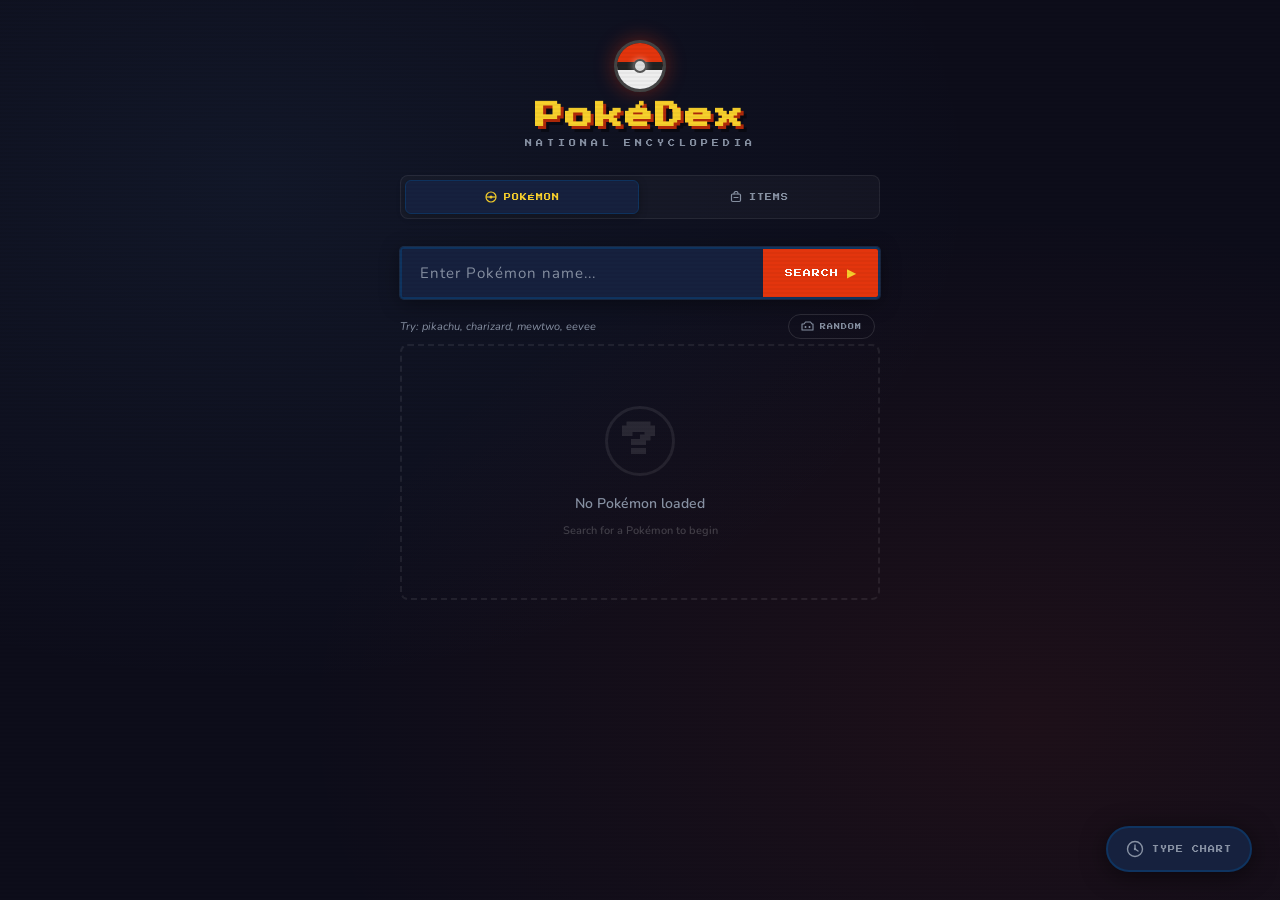
==== index.html @ 8769341f "Move files to root for GitHub Pages" ====
<!DOCTYPE html>
<html lang="en">
<head>
  <meta charset="UTF-8">
  <meta name="viewport" content="width=device-width, initial-scale=1.0">
  <title>PokéDex</title>
  <link rel="stylesheet" href="style.css">
  <link href="https://fonts.googleapis.com/css2?family=Press+Start+2P&family=Nunito:wght@400;600;700;800&display=swap" rel="stylesheet">
</head>
<body>

  <div class="scanlines"></div>

  <div class="container">

    <header class="header">
      <div class="pokeball-icon">
        <div class="pb-top"></div>
        <div class="pb-middle"><div class="pb-button"></div></div>
        <div class="pb-bottom"></div>
      </div>
      <h1 class="title">PokéDex</h1>
      <p class="subtitle">NATIONAL ENCYCLOPEDIA</p>
    </header>

    <!-- ===== MODE TAB BAR ===== -->
    <div class="mode-tabs">
      <button class="mode-tab active" id="tabPokemon" onclick="switchMode('pokemon')">
        <svg width="12" height="12" viewBox="0 0 12 12" fill="none">
          <circle cx="6" cy="6" r="5" stroke="currentColor" stroke-width="1.2"/>
          <line x1="1" y1="6" x2="11" y2="6" stroke="currentColor" stroke-width="1.2"/>
          <circle cx="6" cy="6" r="1.5" fill="currentColor"/>
        </svg>
        POKÉMON
      </button>
      <button class="mode-tab" id="tabItem" onclick="switchMode('item')">
        <svg width="12" height="12" viewBox="0 0 12 12" fill="none">
          <rect x="1.5" y="3" width="9" height="7.5" rx="1.2" stroke="currentColor" stroke-width="1.2"/>
          <path d="M4 3V2.5a2 2 0 0 1 4 0V3" stroke="currentColor" stroke-width="1.2" stroke-linecap="round"/>
          <line x1="4" y1="6.5" x2="8" y2="6.5" stroke="currentColor" stroke-width="1.2" stroke-linecap="round"/>
        </svg>
        ITEMS
      </button>
    </div>

    <!-- ===== POKÉMON MODE ===== -->
    <div id="modePokemon">
      <div class="search-section">
        <div class="search-box-wrap">
          <div class="search-box">
            <input
              type="text"
              id="pokemonName"
              class="search-input"
              placeholder="Enter Pokémon name..."
              autocomplete="off"
              spellcheck="false"
            />
            <button class="search-btn" onclick="fetchData()">
              <span class="btn-text">SEARCH</span>
              <span class="btn-icon">▶</span>
            </button>
          </div>
          <ul class="autocomplete-list" id="autocompleteList"></ul>
        </div>
        <div class="search-hint-row">
          <p class="hint">Try: pikachu, charizard, mewtwo, eevee</p>
          <button class="random-btn" id="randomBtn" title="Random Pokémon">
            <svg width="13" height="13" viewBox="0 0 13 13" fill="none">
              <path d="M1 4h2l1.5-2h5L11 4h1v6H1V4z" stroke="currentColor" stroke-width="1.1" stroke-linejoin="round" fill="none"/>
              <circle cx="4.5" cy="7" r="1" fill="currentColor"/>
              <circle cx="8.5" cy="7" r="1" fill="currentColor"/>
            </svg>
            RANDOM
          </button>
        </div>
      </div>

      <div class="card-wrapper">
        <!-- Empty state -->
        <div class="empty-state" id="emptyState">
          <div class="empty-pokeball">?</div>
          <p>No Pokémon loaded</p>
          <p class="empty-sub">Search for a Pokémon to begin</p>
        </div>

        <!-- Skeleton loading card -->
        <div class="skeleton-card" id="skeletonCard">
          <div class="card-header">
            <div class="skel skel-id"></div>
            <div style="display:flex;gap:6px">
              <div class="skel skel-badge"></div>
              <div class="skel skel-badge"></div>
            </div>
          </div>
          <div class="sprite-container">
            <div class="skel skel-sprite"></div>
          </div>
          <div class="pokemon-info">
            <div class="skel skel-name"></div>
            <div class="stats-grid">
              <div class="stat-row" style="gap:10px">
                <div class="skel skel-stat-label"></div>
                <div class="skel skel-stat-bar"></div>
                <div class="skel skel-stat-val"></div>
              </div>
              <div class="stat-row" style="gap:10px">
                <div class="skel skel-stat-label"></div>
                <div class="skel skel-stat-bar" style="width:55%"></div>
                <div class="skel skel-stat-val"></div>
              </div>
              <div class="stat-row" style="gap:10px">
                <div class="skel skel-stat-label"></div>
                <div class="skel skel-stat-bar" style="width:70%"></div>
                <div class="skel skel-stat-val"></div>
              </div>
              <div class="stat-row" style="gap:10px">
                <div class="skel skel-stat-label"></div>
                <div class="skel skel-stat-bar" style="width:40%"></div>
                <div class="skel skel-stat-val"></div>
              </div>
            </div>
            <div class="meta-row" style="padding-top:12px;border-top:1px solid rgba(255,255,255,0.06)">
              <div style="display:flex;flex-direction:column;align-items:center;gap:6px">
                <div class="skel skel-meta-label"></div>
                <div class="skel skel-meta-val"></div>
              </div>
              <div style="display:flex;flex-direction:column;align-items:center;gap:6px">
                <div class="skel skel-meta-label"></div>
                <div class="skel skel-meta-val"></div>
              </div>
              <div style="display:flex;flex-direction:column;align-items:center;gap:6px">
                <div class="skel skel-meta-label"></div>
                <div class="skel skel-meta-val"></div>
              </div>
            </div>
          </div>
        </div>

        <!-- Pokemon Card -->
        <div class="pokemon-card" id="pokemonCard">
          <div class="card-header">
            <span class="pokemon-id" id="pokemonId">#001</span>
            <div style="display:flex;align-items:center;gap:8px">
              <span class="variant-badge" id="variantBadge" style="display:none"></span>
              <div class="type-badges" id="typeBadges"></div>
            </div>
          </div>

          <div class="sprite-container">
            <div class="sprite-bg"></div>
            <img id="pokemonSprite" src="" alt="Pokemon sprite" />
            <button class="shiny-toggle" id="shinyToggle" title="Toggle shiny sprite">
              <svg width="14" height="14" viewBox="0 0 14 14" fill="none" xmlns="http://www.w3.org/2000/svg">
                <line x1="7" y1="1"  x2="7"  y2="4"  stroke="currentColor" stroke-width="1.4" stroke-linecap="round"/>
                <line x1="7" y1="10" x2="7"  y2="13" stroke="currentColor" stroke-width="1.4" stroke-linecap="round"/>
                <line x1="1" y1="7"  x2="4"  y2="7"  stroke="currentColor" stroke-width="1.4" stroke-linecap="round"/>
                <line x1="10" y1="7" x2="13" y2="7"  stroke="currentColor" stroke-width="1.4" stroke-linecap="round"/>
                <line x1="2.8" y1="2.8" x2="4.9" y2="4.9" stroke="currentColor" stroke-width="1.2" stroke-linecap="round"/>
                <line x1="9.1" y1="9.1" x2="11.2" y2="11.2" stroke="currentColor" stroke-width="1.2" stroke-linecap="round"/>
                <line x1="11.2" y1="2.8" x2="9.1" y2="4.9" stroke="currentColor" stroke-width="1.2" stroke-linecap="round"/>
                <line x1="4.9" y1="9.1" x2="2.8" y2="11.2" stroke="currentColor" stroke-width="1.2" stroke-linecap="round"/>
                <circle cx="7" cy="7" r="2" fill="currentColor"/>
              </svg>
              <span class="shiny-label">SHINY</span>
            </button>
          </div>

          <div class="pokemon-info">
            <h2 class="pokemon-name" id="pokemonNameDisplay">BULBASAUR</h2>
            <div class="abilities-row" id="abilitiesRow"></div>
            <div class="stats-grid">
              <div class="stat-row" id="statHP">
                <span class="stat-label">HP</span>
                <div class="stat-bar-wrap"><div class="stat-bar" style="width:0%"></div></div>
                <span class="stat-val">0</span>
              </div>
              <div class="stat-row" id="statATK">
                <span class="stat-label">ATK</span>
                <div class="stat-bar-wrap"><div class="stat-bar" style="width:0%"></div></div>
                <span class="stat-val">0</span>
              </div>
              <div class="stat-row" id="statDEF">
                <span class="stat-label">DEF</span>
                <div class="stat-bar-wrap"><div class="stat-bar" style="width:0%"></div></div>
                <span class="stat-val">0</span>
              </div>
              <div class="stat-row" id="statSPD">
                <span class="stat-label">SPD</span>
                <div class="stat-bar-wrap"><div class="stat-bar" style="width:0%"></div></div>
                <span class="stat-val">0</span>
              </div>
            </div>
            <div class="meta-row">
              <div class="meta-item">
                <span class="meta-label">HEIGHT</span>
                <span class="meta-value" id="pokemonHeight">-</span>
              </div>
              <div class="meta-item">
                <span class="meta-label">WEIGHT</span>
                <span class="meta-value" id="pokemonWeight">-</span>
              </div>
              <div class="meta-item">
                <span class="meta-label">BASE EXP</span>
                <span class="meta-value" id="pokemonExp">-</span>
              </div>
            </div>

            <!-- Weaknesses -->
            <div class="weakness-section" id="weaknessSection">
              <div class="weakness-header">
                <span class="weakness-title">WEAK TO</span>
              </div>
              <div class="weakness-badges" id="weaknessBadges"></div>
            </div>
          </div>
        </div>

        <!-- Evolution Chain -->
        <div class="evo-panel" id="evoPanel">
          <div class="evo-header">
            <h3 class="evo-title">EVOLUTION CHAIN</h3>
          </div>
          <div class="evo-body" id="evoBody"></div>
        </div>

        <!-- Moves Panel -->
        <div class="moves-panel" id="movesPanel">
          <div class="moves-header">
            <h3 class="moves-title">MOVE LEARNSET</h3>
            <div class="moves-filter-tabs" id="movesFilterTabs"></div>
          </div>
          <div class="moves-body" id="movesBody"></div>
        </div>

        <!-- Locations Panel -->
        <div class="locations-panel" id="locationsPanel">
          <div class="locations-header">
            <h3 class="locations-title">ENCOUNTER LOCATIONS</h3>
            <div class="locations-game-tabs" id="locationsGameTabs"></div>
          </div>
          <div class="locations-body" id="locationsBody"></div>
        </div>

        <!-- Error state -->
        <div class="error-state" id="errorState">
          <div class="error-icon">✕</div>
          <p>Pokémon not found!</p>
          <p class="error-sub">Check the name and try again</p>
        </div>
      </div>
    </div>

    <!-- ===== ITEM MODE ===== -->
    <div id="modeItem" style="display:none">
      <div class="search-section">
        <div class="search-box-wrap">
          <div class="search-box">
            <input
              type="text"
              id="itemName"
              class="search-input"
              placeholder="Enter item name..."
              autocomplete="off"
              spellcheck="false"
            />
            <button class="search-btn" onclick="fetchItem()">
              <span class="btn-text">SEARCH</span>
              <span class="btn-icon">▶</span>
            </button>
          </div>
          <ul class="autocomplete-list" id="itemAutocompleteList"></ul>
        </div>
        <p class="hint">Try: potion, master-ball, fire-stone, leftovers</p>
      </div>

      <div class="card-wrapper">
        <!-- Item empty state -->
        <div class="empty-state" id="itemEmptyState">
          <div class="empty-pokeball">?</div>
          <p>No item loaded</p>
          <p class="empty-sub">Search for an item to begin</p>
        </div>

        <!-- Item skeleton -->
        <div class="skeleton-card" id="itemSkeletonCard" style="display:none">
          <div class="card-header">
            <div class="skel skel-id"></div>
            <div style="display:flex;gap:6px">
              <div class="skel skel-badge"></div>
              <div class="skel skel-badge"></div>
            </div>
          </div>
          <div class="sprite-container" style="padding:24px 0 8px">
            <div class="skel" style="width:96px;height:96px;border-radius:50%"></div>
          </div>
          <div class="pokemon-info">
            <div class="skel skel-name" style="margin:0 auto"></div>
            <div class="skel" style="width:100%;height:70px;border-radius:8px;margin-top:4px"></div>
            <div class="skel" style="width:85%;height:18px;border-radius:4px;margin:0 auto"></div>
            <div class="skel" style="width:70%;height:18px;border-radius:4px;margin:0 auto"></div>
          </div>
        </div>

        <!-- Item card -->
        <div class="pokemon-card" id="itemCard" style="display:none">
          <div class="card-header">
            <span class="pokemon-id" id="itemCategory">-</span>
            <div class="type-badges" id="itemAttributeBadges"></div>
          </div>
          <div class="sprite-container" style="padding:20px 0 12px">
            <div class="sprite-bg" style="width:96px;height:96px"></div>
            <img id="itemSprite" src="" alt="Item sprite"
                 style="width:96px;height:96px;image-rendering:pixelated;position:relative;z-index:1;
                        filter:drop-shadow(0 4px 12px rgba(0,0,0,0.5))" />
          </div>
          <div class="pokemon-info">
            <h2 class="pokemon-name" id="itemNameDisplay">-</h2>
            <div class="item-fling-row" id="itemFlingRow" style="display:none">
              <span class="meta-label">FLING POWER</span>
              <span class="meta-value" id="itemFlingPower">-</span>
            </div>
            <div class="item-effect-box" id="itemEffectBox"></div>
            <p class="item-flavour" id="itemFlavour"></p>
          </div>
        </div>

        <!-- Item error -->
        <div class="error-state" id="itemErrorState" style="display:none">
          <div class="error-icon">✕</div>
          <p>Item not found!</p>
          <p class="error-sub">Check the name and try again</p>
        </div>
      </div>
    </div>

  </div>

  <!-- Move Tooltip -->
  <div class="move-tooltip" id="moveTooltip">
    <div class="move-tooltip-inner" id="moveTooltipInner"></div>
  </div>

  <!-- Ability Modal -->
  <div class="ability-backdrop" id="abilityBackdrop">
    <div class="ability-modal" id="abilityModal">
      <button class="ability-modal-close" id="abilityModalClose">✕</button>
      <div class="ability-modal-inner" id="abilityModalInner"></div>
    </div>
  </div>

  <!-- Item Modal (opened from links within Pokémon view) -->
  <div class="ability-backdrop" id="itemModalBackdrop">
    <div class="ability-modal" id="itemModal">
      <button class="ability-modal-close" id="itemModalClose">✕</button>
      <div class="ability-modal-inner" id="itemModalInner"></div>
    </div>
  </div>

  <!-- Type Chart FAB -->
  <button class="type-chart-fab" id="typeChartFab" title="Type effectiveness chart">
    <svg width="18" height="18" viewBox="0 0 18 18" fill="none">
      <circle cx="9" cy="9" r="7.5" stroke="currentColor" stroke-width="1.4"/>
      <path d="M9 5v4l3 2" stroke="currentColor" stroke-width="1.4" stroke-linecap="round" stroke-linejoin="round"/>
      <circle cx="9" cy="9" r="1.2" fill="currentColor"/>
    </svg>
    <span>TYPE CHART</span>
  </button>

  <!-- Type Chart Modal -->
  <div class="ability-backdrop" id="typeChartBackdrop">
    <div class="type-chart-modal" id="typeChartModal">
      <div class="type-chart-modal-header">
        <div>
          <h2 class="type-chart-modal-title">TYPE CHART</h2>
          <p class="type-chart-modal-sub">Weaknesses &amp; strengths for each type</p>
        </div>
        <button class="ability-modal-close" id="typeChartClose">✕</button>
      </div>
      <div class="type-chart-body" id="typeChartBody">
        <!-- populated by JS -->
      </div>
    </div>
  </div>

  <script src="script.js"></script>
</body>
</html>
---- style.css ----
/* ============================================
   POKÉDEX - Retro Game Aesthetic
   ============================================ */

:root {
  --red: #e3350d;
  --red-dark: #b02a0a;
  --yellow: #f7d02c;
  --blue: #4a90d9;
  --screen-bg: #1a1a2e;
  --screen-green: #9bbc0f;
  --card-bg: #16213e;
  --card-border: #0f3460;
  --text-main: #e0e0e0;
  --text-dim: #8892a4;
  --pixel-font: 'Press Start 2P', monospace;
  --body-font: 'Nunito', sans-serif;
}

* {
  margin: 0;
  padding: 0;
  box-sizing: border-box;
}

body {
  background-color: #0d0d1a;
  background-image:
    radial-gradient(ellipse at 20% 20%, rgba(74, 144, 217, 0.08) 0%, transparent 50%),
    radial-gradient(ellipse at 80% 80%, rgba(227, 53, 13, 0.08) 0%, transparent 50%);
  min-height: 100vh;
  font-family: var(--body-font);
  color: var(--text-main);
  display: flex;
  justify-content: center;
  align-items: flex-start;
  padding: 40px 20px;
  position: relative;
  overflow-x: hidden;
}

/* CRT scanlines overlay */
.scanlines {
  position: fixed;
  top: 0; left: 0;
  width: 100%; height: 100%;
  pointer-events: none;
  z-index: 100;
  background: repeating-linear-gradient(
    0deg,
    transparent,
    transparent 2px,
    rgba(0,0,0,0.03) 2px,
    rgba(0,0,0,0.03) 4px
  );
}

.container {
  width: 100%;
  max-width: 480px;
  display: flex;
  flex-direction: column;
  gap: 28px;
}

/* ============ HEADER ============ */
.header {
  text-align: center;
  display: flex;
  flex-direction: column;
  align-items: center;
  gap: 10px;
}

.title {
  font-family: var(--pixel-font);
  font-size: clamp(20px, 5vw, 28px);
  color: var(--yellow);
  text-shadow:
    3px 3px 0px var(--red-dark),
    6px 6px 0px rgba(0,0,0,0.4);
  letter-spacing: 2px;
}

.subtitle {
  font-family: var(--pixel-font);
  font-size: 7px;
  color: var(--text-dim);
  letter-spacing: 4px;
}

/* ============ MODE TABS ============ */
.mode-tabs {
  display: flex;
  gap: 4px;
  background: rgba(255,255,255,0.03);
  border: 1px solid rgba(255,255,255,0.07);
  border-radius: 8px;
  padding: 4px;
}

.mode-tab {
  flex: 1;
  display: flex;
  align-items: center;
  justify-content: center;
  gap: 7px;
  padding: 10px;
  border-radius: 6px;
  border: none;
  background: transparent;
  color: var(--text-dim);
  font-family: var(--pixel-font);
  font-size: 7px;
  letter-spacing: 1px;
  cursor: pointer;
  transition: all 0.2s;
}

.mode-tab:hover {
  color: var(--text-main);
  background: rgba(255,255,255,0.04);
}

.mode-tab.active {
  background: var(--card-bg);
  color: var(--yellow);
  border: 1px solid var(--card-border);
  box-shadow: 0 2px 8px rgba(0,0,0,0.3);
}

/* ============ ITEM CARD ============ */
.item-fling-row {
  display: flex;
  align-items: center;
  justify-content: center;
  gap: 10px;
  padding: 8px 0;
}

.item-effect-box {
  background: rgba(255,255,255,0.03);
  border-left: 3px solid var(--blue);
  border-radius: 8px;
  padding: 12px 14px;
  font-family: var(--body-font);
  font-size: 13px;
  font-weight: 600;
  color: var(--text-main);
  line-height: 1.6;
}

.item-flavour {
  font-family: var(--body-font);
  font-size: 12px;
  color: var(--text-dim);
  font-style: italic;
  line-height: 1.7;
  text-align: center;
}
.pokeball-icon {
  width: 52px;
  height: 52px;
  border-radius: 50%;
  border: 3px solid #444;
  overflow: hidden;
  position: relative;
  box-shadow: 0 0 20px rgba(227, 53, 13, 0.4);
}
.pb-top { height: 50%; background: var(--red); }
.pb-bottom { height: 50%; background: #eee; }
.pb-middle {
  position: absolute;
  top: 50%; left: 0; right: 0;
  transform: translateY(-50%);
  height: 8px;
  background: #222;
  display: flex;
  align-items: center;
  justify-content: center;
  z-index: 1;
}
.pb-button {
  width: 14px; height: 14px;
  border-radius: 50%;
  background: #ddd;
  border: 2px solid #555;
  box-shadow: 0 0 6px rgba(255,255,255,0.5);
}

/* ============ SEARCH ============ */
.search-section {
  display: flex;
  flex-direction: column;
  gap: 10px;
}

.search-box-wrap {
  position: relative;
}

.search-box {
  display: flex;
  gap: 0;
  border: 2px solid var(--card-border);
  border-radius: 4px;
  overflow: hidden;
  box-shadow: 0 0 0 1px rgba(74, 144, 217, 0.2), 0 4px 20px rgba(0,0,0,0.4);
  transition: box-shadow 0.2s;
}

.search-box:focus-within {
  box-shadow: 0 0 0 2px var(--blue), 0 4px 24px rgba(74, 144, 217, 0.3);
}

/* Autocomplete dropdown */
.autocomplete-list {
  display: none;
  position: absolute;
  top: calc(100% + 4px);
  left: 0; right: 0;
  background: var(--card-bg);
  border: 2px solid var(--card-border);
  border-radius: 6px;
  overflow: hidden;
  list-style: none;
  z-index: 50;
  box-shadow: 0 8px 30px rgba(0,0,0,0.5);
  animation: dropdownIn 0.15s ease;
}

@keyframes dropdownIn {
  from { opacity: 0; transform: translateY(-6px); }
  to   { opacity: 1; transform: translateY(0); }
}

.autocomplete-list.open { display: block; }

.autocomplete-item {
  display: flex;
  align-items: center;
  gap: 10px;
  padding: 9px 14px;
  cursor: pointer;
  border-bottom: 1px solid rgba(255,255,255,0.04);
  transition: background 0.1s;
}

.autocomplete-item:last-child { border-bottom: none; }

.autocomplete-item:hover,
.autocomplete-item.highlighted {
  background: rgba(74, 144, 217, 0.12);
}

.autocomplete-num {
  font-family: var(--pixel-font);
  font-size: 7px;
  color: var(--text-dim);
  width: 32px;
  flex-shrink: 0;
}

.autocomplete-name {
  font-family: var(--body-font);
  font-size: 13px;
  font-weight: 700;
  color: var(--text-main);
  text-transform: capitalize;
  flex: 1;
}

.autocomplete-item-sprite {
  width: 24px;
  height: 24px;
  image-rendering: pixelated;
  flex-shrink: 0;
  object-fit: contain;
}

.autocomplete-name mark {
  background: none;
  color: var(--yellow);
  font-weight: 800;
}

.search-input {
  flex: 1;
  background: var(--card-bg);
  border: none;
  outline: none;
  padding: 14px 18px;
  font-family: var(--body-font);
  font-size: 15px;
  font-weight: 700;
  color: var(--text-main);
  letter-spacing: 1px;
}

.search-input::placeholder {
  color: var(--text-dim);
  font-weight: 400;
}

.search-btn {
  background: var(--red);
  border: none;
  padding: 14px 22px;
  cursor: pointer;
  display: flex;
  align-items: center;
  gap: 8px;
  transition: background 0.15s, transform 0.1s;
}

.search-btn:hover { background: var(--red-dark); }
.search-btn:active { transform: scale(0.97); }

.btn-text {
  font-family: var(--pixel-font);
  font-size: 8px;
  color: white;
  letter-spacing: 1px;
}

.btn-icon {
  color: var(--yellow);
  font-size: 12px;
}

.hint {
  font-size: 11px;
  color: var(--text-dim);
  font-style: italic;
}

.search-hint-row {
  display: flex;
  align-items: center;
  justify-content: space-between;
  gap: 10px;
}

.random-btn {
  display: flex;
  align-items: center;
  gap: 6px;
  padding: 5px 12px;
  border-radius: 20px;
  border: 1px solid rgba(255,255,255,0.12);
  background: transparent;
  color: var(--text-dim);
  font-family: var(--pixel-font);
  font-size: 6px;
  letter-spacing: 1px;
  cursor: pointer;
  white-space: nowrap;
  transition: all 0.15s;
  flex-shrink: 0;
  margin: 5px;
}

.random-btn:hover {
  border-color: var(--red);
  color: var(--red);
  background: rgba(227,53,13,0.08);
}

.random-btn:active {
  transform: scale(0.96);
}

/* ============ CARD WRAPPER ============ */
.card-wrapper {
  position: relative;
  min-height: 200px;
}

/* ============ EMPTY STATE ============ */
.empty-state {
  display: flex;
  flex-direction: column;
  align-items: center;
  justify-content: center;
  gap: 10px;
  padding: 60px 20px;
  border: 2px dashed rgba(255,255,255,0.08);
  border-radius: 8px;
  color: var(--text-dim);
  font-size: 14px;
  font-weight: 600;
}

.empty-pokeball {
  font-family: var(--pixel-font);
  font-size: 36px;
  color: rgba(255,255,255,0.1);
  width: 70px; height: 70px;
  border-radius: 50%;
  border: 3px solid rgba(255,255,255,0.08);
  display: flex; align-items: center; justify-content: center;
  margin-bottom: 8px;
}

.empty-sub { font-size: 11px; color: rgba(255,255,255,0.2); }

/* ============ POKEMON CARD ============ */
.pokemon-card {
  display: none;
  background: var(--card-bg);
  border: 2px solid var(--card-border);
  border-radius: 12px;
  overflow: hidden;
  box-shadow:
    0 0 0 1px rgba(74, 144, 217, 0.15),
    0 20px 60px rgba(0,0,0,0.6),
    inset 0 1px 0 rgba(255,255,255,0.05);
  animation: cardIn 0.4s cubic-bezier(0.175, 0.885, 0.32, 1.275);
}

@keyframes cardIn {
  from { opacity: 0; transform: translateY(20px) scale(0.95); }
  to   { opacity: 1; transform: translateY(0) scale(1); }
}

.card-header {
  display: flex;
  justify-content: space-between;
  align-items: center;
  padding: 16px 20px 12px;
  border-bottom: 1px solid rgba(255,255,255,0.05);
}

.pokemon-id {
  font-family: var(--pixel-font);
  font-size: 10px;
  color: var(--text-dim);
}

.type-badges {
  display: flex;
  gap: 6px;
}

.type-badge {
  padding: 4px 12px;
  border-radius: 20px;
  font-family: var(--pixel-font);
  font-size: 7px;
  letter-spacing: 1px;
  text-transform: uppercase;
}

/* Type colors */
.type-fire     { background: #f08030; color: #fff; }
.type-water    { background: #6890f0; color: #fff; }
.type-grass    { background: #78c850; color: #fff; }
.type-electric { background: #f8d030; color: #333; }
.type-psychic  { background: #f85888; color: #fff; }
.type-ice      { background: #98d8d8; color: #333; }
.type-dragon   { background: #7038f8; color: #fff; }
.type-dark     { background: #705848; color: #fff; }
.type-fairy    { background: #ee99ac; color: #333; }
.type-normal   { background: #a8a878; color: #fff; }
.type-fighting { background: #c03028; color: #fff; }
.type-flying   { background: #a890f0; color: #fff; }
.type-poison   { background: #a040a0; color: #fff; }
.type-ground   { background: #e0c068; color: #333; }
.type-rock     { background: #b8a038; color: #fff; }
.type-bug      { background: #a8b820; color: #fff; }
.type-ghost    { background: #705898; color: #fff; }
.type-steel    { background: #b8b8d0; color: #333; }

/* Sprite */
.sprite-container {
  position: relative;
  display: flex;
  justify-content: center;
  align-items: center;
  padding: 24px 0 8px;
  background: radial-gradient(ellipse at 50% 60%, rgba(74,144,217,0.08) 0%, transparent 70%);
}

.sprite-bg {
  position: absolute;
  width: 140px; height: 140px;
  border-radius: 50%;
  background: rgba(255,255,255,0.03);
  border: 1px solid rgba(255,255,255,0.06);
}

#pokemonSprite {
  width: 160px;
  height: 160px;
  image-rendering: pixelated;
  position: relative;
  z-index: 1;
  filter: drop-shadow(0 8px 20px rgba(0,0,0,0.6));
  animation: spriteFloat 3s ease-in-out infinite;
}

@keyframes spriteFloat {
  0%, 100% { transform: translateY(0px); }
  50%       { transform: translateY(-8px); }
}

/* Shiny toggle button */
.shiny-toggle {
  position: absolute;
  bottom: 10px;
  right: 14px;
  display: flex;
  align-items: center;
  gap: 5px;
  background: rgba(255,255,255,0.06);
  border: 1px solid rgba(255,255,255,0.12);
  border-radius: 20px;
  padding: 5px 10px;
  cursor: pointer;
  color: var(--text-dim);
  transition: all 0.2s;
  z-index: 2;
}

.shiny-toggle:hover {
  border-color: var(--yellow);
  color: var(--yellow);
  background: rgba(247, 208, 44, 0.08);
}

.shiny-toggle.active {
  background: rgba(247, 208, 44, 0.15);
  border-color: var(--yellow);
  color: var(--yellow);
  box-shadow: 0 0 12px rgba(247, 208, 44, 0.3);
}

.shiny-label {
  font-family: var(--pixel-font);
  font-size: 6px;
  letter-spacing: 1px;
}

/* Sprite swap animation */
@keyframes spritePop {
  0%   { transform: scale(0.8) translateY(0px); opacity: 0; }
  60%  { transform: scale(1.08) translateY(-4px); opacity: 1; }
  100% { transform: scale(1) translateY(0px); opacity: 1; }
}

/* Pokemon Name */
.pokemon-info {
  padding: 16px 24px 24px;
  display: flex;
  flex-direction: column;
  gap: 18px;
}

.pokemon-name {
  font-family: var(--pixel-font);
  font-size: clamp(12px, 3vw, 16px);
  color: var(--yellow);
  text-align: center;
  letter-spacing: 2px;
  text-shadow: 2px 2px 0 rgba(0,0,0,0.5);
}

/* Stats */
.stats-grid {
  display: flex;
  flex-direction: column;
  gap: 8px;
}

.stat-row {
  display: flex;
  align-items: center;
  gap: 10px;
}

.stat-label {
  font-family: var(--pixel-font);
  font-size: 7px;
  color: var(--text-dim);
  width: 32px;
  flex-shrink: 0;
}

.stat-bar-wrap {
  flex: 1;
  height: 6px;
  background: rgba(255,255,255,0.07);
  border-radius: 3px;
  overflow: hidden;
}

.stat-bar {
  height: 100%;
  border-radius: 3px;
  background: linear-gradient(90deg, var(--blue), var(--yellow));
  transition: width 0.8s cubic-bezier(0.22, 1, 0.36, 1);
  box-shadow: 0 0 8px rgba(74,144,217,0.6);
}

.stat-val {
  font-family: var(--pixel-font);
  font-size: 8px;
  color: var(--text-main);
  width: 28px;
  text-align: right;
  flex-shrink: 0;
}

/* Meta row */
.meta-row {
  display: flex;
  justify-content: space-around;
  padding-top: 12px;
  border-top: 1px solid rgba(255,255,255,0.06);
}

.meta-item {
  display: flex;
  flex-direction: column;
  align-items: center;
  gap: 5px;
}

.meta-label {
  font-family: var(--pixel-font);
  font-size: 6px;
  color: var(--text-dim);
  letter-spacing: 1px;
}

.meta-value {
  font-family: var(--pixel-font);
  font-size: 9px;
  color: var(--text-main);
}

.variant-badge {
  padding: 4px 10px;
  border-radius: 20px;
  font-family: var(--pixel-font);
  font-size: 6px;
  letter-spacing: 1px;
  text-transform: uppercase;
  white-space: nowrap;
}

.variant-mega      { background: rgba(112, 56, 248, 0.2); color: #a06eff; border: 1px solid rgba(112,56,248,0.4); }
.variant-gmax      { background: rgba(227, 53, 13, 0.2);  color: #ff6b3d; border: 1px solid rgba(227,53,13,0.4); }
.variant-alola     { background: rgba(248, 210, 44, 0.2); color: #f7d02c; border: 1px solid rgba(248,210,44,0.4); }
.variant-galar     { background: rgba(74, 144, 217, 0.2); color: #4a90d9; border: 1px solid rgba(74,144,217,0.4); }
.variant-hisui     { background: rgba(120, 200, 80, 0.2); color: #78c850; border: 1px solid rgba(120,200,80,0.4); }
.variant-paldea    { background: rgba(248, 88, 136, 0.2); color: #f85888; border: 1px solid rgba(248,88,136,0.4); }
.variant-other     { background: rgba(168,168,120, 0.2);  color: #a8a878; border: 1px solid rgba(168,168,120,0.4); }
.skeleton-card {
  display: none;
  background: var(--card-bg);
  border: 2px solid var(--card-border);
  border-radius: 12px;
  overflow: hidden;
  box-shadow:
    0 0 0 1px rgba(74, 144, 217, 0.15),
    0 20px 60px rgba(0,0,0,0.6);
  animation: cardIn 0.3s ease;
}

/* The shimmer base for all skeleton elements */
.skel {
  background: linear-gradient(
    90deg,
    rgba(255,255,255,0.04) 25%,
    rgba(255,255,255,0.12) 50%,
    rgba(255,255,255,0.04) 75%
  );
  background-size: 200% 100%;
  border-radius: 4px;
  animation: shimmer 1.4s infinite ease-in-out;
}

@keyframes shimmer {
  0%   { background-position: 200% 0; }
  100% { background-position: -200% 0; }
}

/* Individual skeleton shapes matching real card elements */
.skel-id     { width: 40px;  height: 10px; }
.skel-badge  { width: 52px;  height: 20px; border-radius: 20px; }
.skel-sprite {
  width: 160px; height: 160px;
  border-radius: 50%;
  animation: shimmer 1.4s infinite ease-in-out, none;
  /* override sprite-container centering */
  position: relative; z-index: 1;
}
.skel-name   { width: 60%;   height: 14px; margin: 0 auto; border-radius: 4px; }
.skel-stat-label { width: 32px;  height: 8px;  flex-shrink: 0; }
.skel-stat-bar   { flex: 1;      height: 6px;  border-radius: 3px; }
.skel-stat-val   { width: 28px;  height: 8px;  flex-shrink: 0; }
.skel-meta-label { width: 44px;  height: 7px; }
.skel-meta-val   { width: 36px;  height: 9px; }
.skel-move-type  { width: 48px;  height: 18px; border-radius: 20px; display: inline-block; }

.move-type-cell  { display: inline-flex; align-items: center; }

.move-method-icon {
  display: inline-flex;
  align-items: center;
  justify-content: center;
  width: 28px;
  flex-shrink: 0;
  opacity: 0.85;
  transition: opacity 0.15s;
}

.moves-table tbody tr:hover .move-method-icon {
  opacity: 1;
}

/* Stagger the shimmer on each row so they don't all pulse in sync */
.stats-grid .stat-row:nth-child(1) .skel { animation-delay: 0s; }
.stats-grid .stat-row:nth-child(2) .skel { animation-delay: 0.15s; }
.stats-grid .stat-row:nth-child(3) .skel { animation-delay: 0.3s; }
.stats-grid .stat-row:nth-child(4) .skel { animation-delay: 0.45s; }

/* ============ EVOLUTION CHAIN ============ */
.evo-panel {
  display: none;
  background: var(--card-bg);
  border: 2px solid var(--card-border);
  border-radius: 12px;
  overflow: hidden;
  margin-top: 16px;
  box-shadow:
    0 0 0 1px rgba(74, 144, 217, 0.15),
    0 20px 60px rgba(0,0,0,0.6);
  animation: cardIn 0.4s cubic-bezier(0.175, 0.885, 0.32, 1.275);
}

.evo-header {
  padding: 16px 20px 12px;
  border-bottom: 1px solid rgba(255,255,255,0.05);
}

.evo-title {
  font-family: var(--pixel-font);
  font-size: 9px;
  color: var(--yellow);
  letter-spacing: 2px;
}

.evo-body {
  padding: 20px;
  display: flex;
  align-items: center;
  justify-content: center;
  flex-wrap: wrap;
  gap: 4px;
}

/* Each Pokémon node in the chain */
.evo-node {
  display: flex;
  flex-direction: column;
  align-items: center;
  gap: 6px;
  cursor: pointer;
  padding: 10px 12px;
  border-radius: 10px;
  border: 1px solid transparent;
  transition: all 0.2s;
  text-decoration: none;
}

.evo-node:hover {
  background: rgba(74, 144, 217, 0.1);
  border-color: rgba(74, 144, 217, 0.3);
}

.evo-node.current {
  background: rgba(247, 208, 44, 0.08);
  border-color: rgba(247, 208, 44, 0.3);
}

.evo-sprite-wrap {
  width: 72px;
  height: 72px;
  display: flex;
  align-items: center;
  justify-content: center;
  background: rgba(255,255,255,0.03);
  border-radius: 50%;
  border: 1px solid rgba(255,255,255,0.06);
}

.evo-sprite {
  width: 64px;
  height: 64px;
  image-rendering: pixelated;
}

.evo-name {
  font-family: var(--pixel-font);
  font-size: 6px;
  color: var(--text-main);
  text-transform: capitalize;
  letter-spacing: 0.5px;
  text-align: center;
}

.evo-node.current .evo-name {
  color: var(--yellow);
}

/* Arrow + condition between nodes */
.evo-arrow {
  display: flex;
  flex-direction: column;
  align-items: center;
  gap: 4px;
  padding: 0 4px;
  flex-shrink: 0;
}

.evo-arrow svg {
  opacity: 0.4;
}

.evo-condition {
  font-family: var(--pixel-font);
  font-size: 5.5px;
  color: var(--text-dim);
  text-align: center;
  max-width: 56px;
  line-height: 1.6;
}

/* Branching evolution — single node + thumbnail tab row */
.evo-branch-wrap {
  display: flex;
  flex-direction: column;
  align-items: center;
  gap: 8px;
}

.evo-thumb-tabs {
  display: flex;
  flex-wrap: wrap;
  justify-content: center;
  gap: 4px;
  max-width: 200px;
}

.evo-thumb {
  width: 36px;
  height: 36px;
  border-radius: 50%;
  border: 2px solid rgba(255,255,255,0.08);
  background: rgba(255,255,255,0.03);
  cursor: pointer;
  padding: 2px;
  transition: all 0.15s;
  display: flex;
  align-items: center;
  justify-content: center;
  overflow: hidden;
}

.evo-thumb img {
  width: 28px;
  height: 28px;
  image-rendering: pixelated;
}

.evo-thumb:hover {
  border-color: rgba(74, 144, 217, 0.5);
  background: rgba(74, 144, 217, 0.08);
}

.evo-thumb.active {
  border-color: var(--yellow);
  background: rgba(247, 208, 44, 0.1);
  box-shadow: 0 0 8px rgba(247, 208, 44, 0.25);
}

/* Branching evolutions (e.g. Eevee) — wrap into rows */
.evo-branch {
  display: flex;
  flex-direction: column;
  gap: 4px;
}

/* Skeleton for evo panel */
.evo-body .skel-evo-sprite {
  width: 72px;
  height: 72px;
  border-radius: 50%;
}

.evo-body .skel-evo-name {
  width: 48px;
  height: 8px;
  border-radius: 4px;
}

/* ============ MOVES PANEL ============ */
.moves-panel {
  display: none;
  background: var(--card-bg);
  border: 2px solid var(--card-border);
  border-radius: 12px;
  overflow: hidden;
  margin-top: 16px;
  box-shadow:
    0 0 0 1px rgba(74, 144, 217, 0.15),
    0 20px 60px rgba(0,0,0,0.6);
  animation: cardIn 0.4s cubic-bezier(0.175, 0.885, 0.32, 1.275);
}

.moves-header {
  padding: 16px 20px 0;
  border-bottom: 1px solid rgba(255,255,255,0.05);
}

.moves-title {
  font-family: var(--pixel-font);
  font-size: 9px;
  color: var(--yellow);
  letter-spacing: 2px;
  margin-bottom: 14px;
}

/* Generation tab pills */
.moves-filter-tabs {
  display: flex;
  gap: 6px;
  flex-wrap: wrap;
  padding-bottom: 14px;
}

.gen-tab {
  padding: 5px 12px;
  border-radius: 20px;
  font-family: var(--pixel-font);
  font-size: 7px;
  letter-spacing: 1px;
  cursor: pointer;
  border: 1px solid rgba(255,255,255,0.12);
  background: transparent;
  color: var(--text-dim);
  transition: all 0.15s;
}

.gen-tab:hover {
  border-color: var(--blue);
  color: var(--blue);
}

.gen-tab.active {
  background: var(--blue);
  border-color: var(--blue);
  color: #fff;
  box-shadow: 0 0 10px rgba(74,144,217,0.4);
}

/* Moves body / table */
.moves-body {
  padding: 16px 20px 20px;
  max-height: 380px;
  overflow-y: auto;
  scrollbar-width: thin;
  scrollbar-color: var(--card-border) transparent;
}

.moves-body::-webkit-scrollbar { width: 4px; }
.moves-body::-webkit-scrollbar-track { background: transparent; }
.moves-body::-webkit-scrollbar-thumb { background: var(--card-border); border-radius: 2px; }

.moves-table {
  width: 100%;
  border-collapse: collapse;
}

.moves-table thead tr {
  border-bottom: 1px solid rgba(255,255,255,0.08);
}

.moves-table th {
  font-family: var(--pixel-font);
  font-size: 6px;
  color: var(--text-dim);
  letter-spacing: 1px;
  text-align: left;
  padding: 0 8px 10px 0;
  text-transform: uppercase;
}

.moves-table th:last-child  { text-align: right; padding-right: 0; }
.moves-table td:nth-child(2) { padding-right: 8px; }
.moves-table td:last-child  { text-align: right; padding-right: 0; }

.moves-table tbody tr {
  border-bottom: 1px solid rgba(255,255,255,0.04);
  transition: background 0.1s;
}

.moves-table tbody tr:hover {
  background: rgba(255,255,255,0.03);
}

.moves-table td {
  font-family: var(--body-font);
  font-size: 12px;
  font-weight: 600;
  color: var(--text-main);
  padding: 8px 8px 8px 0;
  text-transform: capitalize;
}

.moves-table td:last-child {
  text-align: right;
  padding-right: 0;
}

/* Learn method badge */
.learn-method {
  display: inline-block;
  padding: 2px 8px;
  border-radius: 10px;
  font-family: var(--pixel-font);
  font-size: 6px;
  letter-spacing: 0.5px;
  white-space: nowrap;
}

.method-level-up { background: rgba(120, 200, 80, 0.15);  color: #78c850; border: 1px solid rgba(120,200,80,0.3); }
.method-machine  { background: rgba(74, 144, 217, 0.15); color: #4a90d9; border: 1px solid rgba(74,144,217,0.3); }
.method-egg      { background: rgba(248, 88, 136, 0.15); color: #f85888; border: 1px solid rgba(248,88,136,0.3); }
.method-tutor    { background: rgba(247, 208, 44, 0.15);  color: #f7d02c; border: 1px solid rgba(247,208,44,0.3); }

.move-level {
  font-family: var(--pixel-font);
  font-size: 8px;
  color: var(--text-dim);
  min-width: 28px;
  display: inline-block;
}

.no-moves {
  text-align: center;
  color: var(--text-dim);
  font-size: 12px;
  padding: 24px 0;
  font-style: italic;
}

/* ============ TYPE CHART FAB ============ */
.type-chart-fab {
  position: fixed;
  bottom: 28px;
  right: 28px;
  z-index: 150;
  display: flex;
  align-items: center;
  gap: 8px;
  padding: 12px 18px;
  background: var(--card-bg);
  border: 2px solid var(--card-border);
  border-radius: 30px;
  color: var(--text-dim);
  font-family: var(--pixel-font);
  font-size: 7px;
  letter-spacing: 1px;
  cursor: pointer;
  box-shadow: 0 4px 24px rgba(0,0,0,0.5);
  transition: all 0.2s;
}

.type-chart-fab:hover {
  border-color: var(--yellow);
  color: var(--yellow);
  box-shadow: 0 4px 28px rgba(247,208,44,0.2);
  transform: translateY(-2px);
}

/* ============ TYPE CHART MODAL ============ */
.type-chart-modal {
  background: var(--card-bg);
  border: 2px solid var(--card-border);
  border-radius: 14px;
  width: 100%;
  max-width: 520px;
  max-height: 85vh;
  display: flex;
  flex-direction: column;
  box-shadow:
    0 0 0 1px rgba(74,144,217,0.15),
    0 30px 80px rgba(0,0,0,0.8);
  animation: modalIn 0.25s cubic-bezier(0.175, 0.885, 0.32, 1.275);
}

.type-chart-modal-header {
  display: flex;
  align-items: flex-start;
  justify-content: space-between;
  padding: 22px 24px 16px;
  border-bottom: 1px solid rgba(255,255,255,0.06);
  flex-shrink: 0;
}

.type-chart-modal-title {
  font-family: var(--pixel-font);
  font-size: 12px;
  color: var(--yellow);
  letter-spacing: 2px;
  margin-bottom: 6px;
  text-shadow: 2px 2px 0 rgba(0,0,0,0.4);
}

.type-chart-modal-sub {
  font-family: var(--body-font);
  font-size: 12px;
  color: var(--text-dim);
}

.type-chart-body {
  overflow-y: auto;
  padding: 16px 24px 24px;
  scrollbar-width: thin;
  scrollbar-color: var(--card-border) transparent;
  display: flex;
  flex-direction: column;
  gap: 2px;
}

.type-chart-body::-webkit-scrollbar { width: 4px; }
.type-chart-body::-webkit-scrollbar-track { background: transparent; }
.type-chart-body::-webkit-scrollbar-thumb { background: var(--card-border); border-radius: 2px; }

/* Each type row */
.tc-row {
  display: grid;
  grid-template-columns: 72px 1fr 1fr;
  align-items: center;
  gap: 10px;
  padding: 8px 0;
  border-bottom: 1px solid rgba(255,255,255,0.04);
}

.tc-row:last-child { border-bottom: none; }

.tc-type-badge {
  flex-shrink: 0;
}

.tc-section {
  display: flex;
  flex-direction: column;
  gap: 4px;
}

.tc-section-label {
  font-family: var(--pixel-font);
  font-size: 5px;
  letter-spacing: 1px;
  margin-bottom: 2px;
}

.tc-weak-label  { color: #f85888; }
.tc-strong-label { color: var(--screen-green); }

.tc-badges {
  display: flex;
  flex-wrap: wrap;
  gap: 4px;
}

.tc-badge {
  padding: 2px 7px;
  border-radius: 10px;
  font-family: var(--pixel-font);
  font-size: 6px;
  letter-spacing: 0.3px;
  text-transform: uppercase;
}

.tc-none {
  font-family: var(--body-font);
  font-size: 11px;
  color: rgba(255,255,255,0.15);
  font-style: italic;
}

/* ============ WEAKNESS SECTION ============ */
.weakness-section {
  padding-top: 14px;
  border-top: 1px solid rgba(255,255,255,0.06);
  display: flex;
  flex-direction: column;
  gap: 10px;
}

.weakness-header {
  display: flex;
  align-items: center;
  gap: 8px;
}

.weakness-title {
  font-family: var(--pixel-font);
  font-size: 7px;
  color: var(--text-dim);
  letter-spacing: 2px;
}

.weakness-badges {
  display: flex;
  flex-wrap: wrap;
  gap: 6px;
}

.weakness-badge {
  display: inline-flex;
  align-items: center;
  gap: 4px;
  padding: 4px 10px;
  border-radius: 20px;
  font-family: var(--pixel-font);
  font-size: 7px;
  letter-spacing: 0.5px;
  text-transform: uppercase;
}

.weakness-badge .weakness-mult {
  font-size: 5px;
  opacity: 0.75;
}

/* 4x gets a glow to stand out */
.weakness-badge.weakness-4x {
  box-shadow: 0 0 10px rgba(255,255,255,0.15);
  filter: brightness(1.25);
}

.weakness-badge.weakness-4x .weakness-mult {
  opacity: 1;
}

/* ============ ITEM LINKS ============ */
.item-link {
  color: var(--yellow);
  cursor: pointer;
  text-decoration: underline;
  text-decoration-style: dotted;
  text-decoration-color: rgba(247, 208, 44, 0.4);
  text-underline-offset: 2px;
  transition: color 0.15s, text-decoration-color 0.15s;
  white-space: nowrap;
}

.item-link:hover {
  color: #ffe566;
  text-decoration-color: #ffe566;
}

.move-tooltip-held {
  font-family: var(--body-font);
  font-size: 11px;
  color: var(--text-dim);
  margin-bottom: 6px;
  padding: 4px 8px;
  background: rgba(247,208,44,0.05);
  border-radius: 4px;
  border: 1px solid rgba(247,208,44,0.1);
}

/* ============ MOVE TOOLTIP ============ */
.move-name-btn {
  cursor: pointer;
  text-decoration: underline;
  text-decoration-style: dotted;
  text-decoration-color: rgba(255,255,255,0.2);
  text-underline-offset: 3px;
  transition: color 0.15s, text-decoration-color 0.15s;
  text-transform: capitalize;
}

.move-name-btn:hover {
  color: var(--blue);
  text-decoration-color: var(--blue);
}

.move-tooltip {
  display: none;
  position: fixed;
  z-index: 300;
  width: 230px;
  pointer-events: none;
}

.move-tooltip.visible {
  display: block;
  animation: tooltipIn 0.15s ease;
}

@keyframes tooltipIn {
  from { opacity: 0; transform: translateY(4px); }
  to   { opacity: 1; transform: translateY(0); }
}

.move-tooltip-inner {
  background: #0e1628;
  border: 1px solid var(--card-border);
  border-radius: 10px;
  padding: 14px;
  box-shadow:
    0 0 0 1px rgba(74,144,217,0.15),
    0 12px 40px rgba(0,0,0,0.7);
  pointer-events: auto;
}

.move-tooltip-name {
  font-family: var(--pixel-font);
  font-size: 8px;
  color: var(--yellow);
  letter-spacing: 1px;
  text-transform: capitalize;
  margin-bottom: 10px;
}

.move-tooltip-stats {
  display: grid;
  grid-template-columns: 1fr 1fr 1fr;
  gap: 6px;
  margin-bottom: 10px;
  padding-bottom: 10px;
  border-bottom: 1px solid rgba(255,255,255,0.06);
}

.move-tooltip-stat {
  display: flex;
  flex-direction: column;
  align-items: center;
  gap: 3px;
  background: rgba(255,255,255,0.03);
  border-radius: 6px;
  padding: 6px 4px;
}

.move-tooltip-stat-label {
  font-family: var(--pixel-font);
  font-size: 5px;
  color: var(--text-dim);
  letter-spacing: 0.5px;
}

.move-tooltip-stat-val {
  font-family: var(--pixel-font);
  font-size: 9px;
  color: var(--text-main);
}

.move-tooltip-desc {
  font-family: var(--body-font);
  font-size: 11px;
  color: var(--text-dim);
  line-height: 1.6;
}

.move-tooltip-damage {
  display: inline-block;
  font-family: var(--pixel-font);
  font-size: 5px;
  padding: 2px 7px;
  border-radius: 10px;
  margin-bottom: 8px;
  letter-spacing: 0.5px;
}

.damage-physical { background: rgba(240,128,48,0.2);  color: #f08030; border: 1px solid rgba(240,128,48,0.3); }
.damage-special  { background: rgba(112,56,248,0.2);  color: #a06eff; border: 1px solid rgba(112,56,248,0.3); }
.damage-status   { background: rgba(168,168,120,0.2); color: #a8a878; border: 1px solid rgba(168,168,120,0.3); }

/* Loading skeleton inside tooltip */
.move-tooltip-skel {
  display: flex;
  flex-direction: column;
  gap: 8px;
}

/* ============ ABILITIES ============ */
.abilities-row {
  display: flex;
  flex-wrap: wrap;
  gap: 8px;
  justify-content: center;
}

.ability-pill {
  display: flex;
  align-items: center;
  gap: 5px;
  padding: 5px 12px;
  border-radius: 20px;
  border: 1px solid rgba(255,255,255,0.12);
  background: rgba(255,255,255,0.04);
  cursor: pointer;
  transition: all 0.15s;
}

.ability-pill:hover {
  border-color: var(--blue);
  background: rgba(74, 144, 217, 0.1);
  box-shadow: 0 0 10px rgba(74,144,217,0.2);
}

.ability-pill-name {
  font-family: var(--body-font);
  font-size: 12px;
  font-weight: 700;
  color: var(--text-main);
  text-transform: capitalize;
}

.ability-pill-hidden {
  font-family: var(--pixel-font);
  font-size: 5px;
  color: var(--text-dim);
  letter-spacing: 0.5px;
  border: 1px solid rgba(255,255,255,0.1);
  padding: 2px 5px;
  border-radius: 4px;
}

.ability-pill.hidden-ability {
  border-style: dashed;
  border-color: rgba(248, 208, 44, 0.2);
}

.ability-pill.hidden-ability:hover {
  border-color: var(--yellow);
  background: rgba(247, 208, 44, 0.08);
  box-shadow: 0 0 10px rgba(247,208,44,0.2);
}

/* ============ ABILITY MODAL ============ */
.ability-backdrop {
  display: none;
  position: fixed;
  inset: 0;
  background: rgba(0,0,0,0.7);
  backdrop-filter: blur(3px);
  z-index: 200;
  align-items: center;
  justify-content: center;
  padding: 20px;
  animation: fadeIn 0.2s ease;
}

.ability-backdrop.open {
  display: flex;
}

@keyframes fadeIn {
  from { opacity: 0; }
  to   { opacity: 1; }
}

.ability-modal {
  background: var(--card-bg);
  border: 2px solid var(--card-border);
  border-radius: 14px;
  width: 100%;
  max-width: 400px;
  position: relative;
  box-shadow:
    0 0 0 1px rgba(74,144,217,0.15),
    0 30px 80px rgba(0,0,0,0.8);
  animation: modalIn 0.25s cubic-bezier(0.175, 0.885, 0.32, 1.275);
}

@keyframes modalIn {
  from { opacity: 0; transform: scale(0.9) translateY(10px); }
  to   { opacity: 1; transform: scale(1)   translateY(0); }
}

.ability-modal-close {
  position: absolute;
  top: 12px; right: 14px;
  background: none;
  border: none;
  color: var(--text-dim);
  font-size: 14px;
  cursor: pointer;
  padding: 4px 6px;
  border-radius: 4px;
  transition: color 0.15s, background 0.15s;
  line-height: 1;
}

.ability-modal-close:hover {
  color: var(--text-main);
  background: rgba(255,255,255,0.06);
}

.ability-modal-inner {
  padding: 28px 24px 24px;
}

.ability-modal-tag {
  font-family: var(--pixel-font);
  font-size: 6px;
  letter-spacing: 2px;
  color: var(--text-dim);
  margin-bottom: 10px;
  text-transform: uppercase;
}

.ability-modal-name {
  font-family: var(--pixel-font);
  font-size: clamp(11px, 3vw, 14px);
  color: var(--yellow);
  text-transform: capitalize;
  letter-spacing: 1px;
  margin-bottom: 16px;
  text-shadow: 2px 2px 0 rgba(0,0,0,0.4);
}

.ability-modal-effect {
  font-family: var(--body-font);
  font-size: 13px;
  font-weight: 600;
  color: var(--text-main);
  line-height: 1.6;
  padding: 12px 14px;
  background: rgba(255,255,255,0.03);
  border-radius: 8px;
  border-left: 3px solid var(--blue);
  margin-bottom: 14px;
}

.ability-modal-flavour {
  font-family: var(--body-font);
  font-size: 12px;
  font-weight: 400;
  color: var(--text-dim);
  line-height: 1.7;
  font-style: italic;
}

.ability-modal-loading {
  display: flex;
  flex-direction: column;
  gap: 12px;
  padding: 28px 24px 24px;
}

/* ============ LOCATIONS PANEL ============ */
.locations-panel {
  display: none;
  background: var(--card-bg);
  border: 2px solid var(--card-border);
  border-radius: 12px;
  overflow: hidden;
  margin-top: 16px;
  box-shadow:
    0 0 0 1px rgba(74, 144, 217, 0.15),
    0 20px 60px rgba(0,0,0,0.6);
  animation: cardIn 0.4s cubic-bezier(0.175, 0.885, 0.32, 1.275);
}

.locations-header {
  padding: 16px 20px 0;
  border-bottom: 1px solid rgba(255,255,255,0.05);
}

.locations-title {
  font-family: var(--pixel-font);
  font-size: 9px;
  color: var(--yellow);
  letter-spacing: 2px;
  margin-bottom: 14px;
}

.locations-game-tabs {
  display: flex;
  gap: 6px;
  flex-wrap: wrap;
  padding-bottom: 14px;
}

.game-tab {
  padding: 5px 12px;
  border-radius: 20px;
  font-family: var(--pixel-font);
  font-size: 6px;
  letter-spacing: 1px;
  cursor: pointer;
  border: 1px solid rgba(255,255,255,0.12);
  background: transparent;
  color: var(--text-dim);
  transition: all 0.15s;
  white-space: nowrap;
}

.game-tab:hover {
  border-color: var(--blue);
  color: var(--blue);
}

.game-tab.active {
  background: var(--blue);
  border-color: var(--blue);
  color: #fff;
  box-shadow: 0 0 10px rgba(74,144,217,0.4);
}

.locations-body {
  padding: 16px 20px 20px;
  max-height: 340px;
  overflow-y: auto;
  scrollbar-width: thin;
  scrollbar-color: var(--card-border) transparent;
}

.locations-body::-webkit-scrollbar { width: 4px; }
.locations-body::-webkit-scrollbar-track { background: transparent; }
.locations-body::-webkit-scrollbar-thumb { background: var(--card-border); border-radius: 2px; }

/* Not found in wild message */
.location-not-found {
  display: flex;
  flex-direction: column;
  align-items: center;
  gap: 8px;
  padding: 32px 20px;
  color: var(--text-dim);
  text-align: center;
}

.location-not-found-icon {
  font-family: var(--pixel-font);
  font-size: 22px;
  opacity: 0.25;
  margin-bottom: 4px;
}

.location-not-found p {
  font-family: var(--pixel-font);
  font-size: 7px;
  letter-spacing: 1px;
  color: var(--text-dim);
}

.location-not-found span {
  font-family: var(--body-font);
  font-size: 12px;
  color: rgba(255,255,255,0.2);
}

/* Location entries */
.location-entry {
  padding: 10px 0;
  border-bottom: 1px solid rgba(255,255,255,0.04);
}

.location-entry:last-child {
  border-bottom: none;
}

.location-entry-name {
  font-family: var(--body-font);
  font-size: 13px;
  font-weight: 700;
  color: var(--text-main);
  text-transform: capitalize;
  margin-bottom: 6px;
}

.location-conditions {
  display: flex;
  flex-wrap: wrap;
  gap: 5px;
}

.location-condition-pill {
  display: flex;
  align-items: center;
  gap: 5px;
  padding: 3px 8px;
  border-radius: 6px;
  background: rgba(255,255,255,0.04);
  border: 1px solid rgba(255,255,255,0.07);
}

.loc-method {
  font-family: var(--pixel-font);
  font-size: 5.5px;
  color: var(--blue);
  letter-spacing: 0.5px;
  text-transform: uppercase;
}

.loc-divider {
  width: 1px;
  height: 10px;
  background: rgba(255,255,255,0.1);
}

.loc-levels {
  font-family: var(--pixel-font);
  font-size: 5.5px;
  color: var(--text-dim);
}

.loc-chance {
  font-family: var(--pixel-font);
  font-size: 5.5px;
  color: var(--screen-green);
}

/* ============ ERROR STATE ============ */
.error-state {
  display: none;
  flex-direction: column;
  align-items: center;
  justify-content: center;
  gap: 10px;
  padding: 60px 20px;
  border: 2px dashed rgba(227, 53, 13, 0.3);
  border-radius: 8px;
  color: var(--red);
  font-size: 14px;
  font-weight: 700;
  animation: shake 0.4s ease;
}

@keyframes shake {
  0%, 100% { transform: translateX(0); }
  20%       { transform: translateX(-8px); }
  40%       { transform: translateX(8px); }
  60%       { transform: translateX(-5px); }
  80%       { transform: translateX(5px); }
}

.error-icon {
  font-family: var(--pixel-font);
  font-size: 28px;
  width: 60px; height: 60px;
  border-radius: 50%;
  border: 3px solid rgba(227, 53, 13, 0.4);
  display: flex; align-items: center; justify-content: center;
  margin-bottom: 8px;
}

.error-sub { font-size: 11px; color: rgba(227, 53, 13, 0.6); font-weight: 400; }

/* Loading pulse on the card */
.pokemon-card.loading {
  animation: pulse 1s ease-in-out infinite;
}

@keyframes pulse {
  0%, 100% { opacity: 1; }
  50%       { opacity: 0.5; }
}

/* Enter key support hint */
@media (max-width: 400px) {
  .btn-text { display: none; }
}
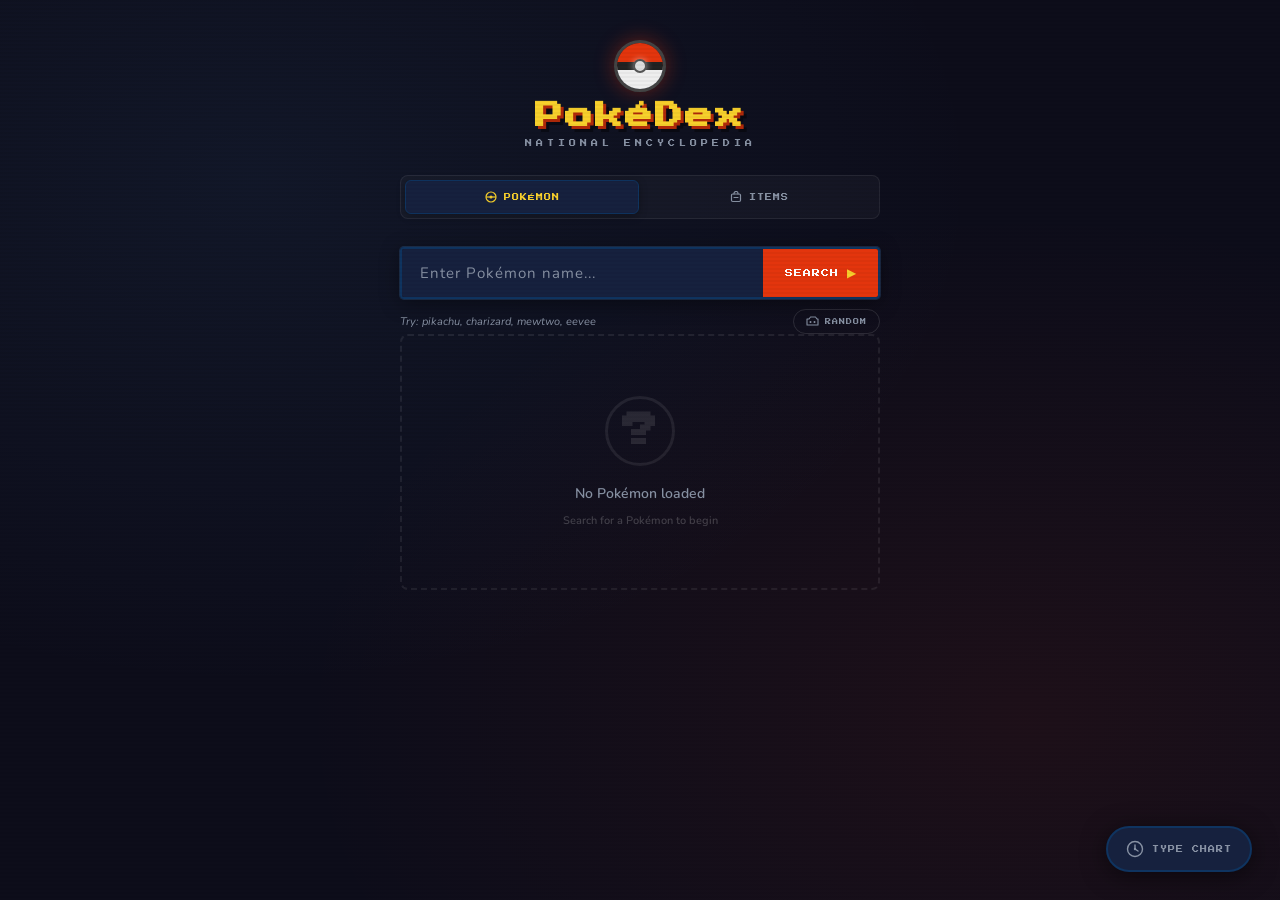
==== commit 5a83832f: "Move files to root for GitHub Pages" ====
--- a/index.html
+++ b/index.html
@@ -371,10 +371,8 @@
   <div class="ability-backdrop" id="typeChartBackdrop">
     <div class="type-chart-modal" id="typeChartModal">
       <div class="type-chart-modal-header">
-        <div>
-          <h2 class="type-chart-modal-title">TYPE CHART</h2>
-          <p class="type-chart-modal-sub">Weaknesses &amp; strengths for each type</p>
-        </div>
+        <h2 class="type-chart-modal-title">TYPE CHART</h2>
+        <p class="type-chart-modal-sub">Weaknesses &amp; strengths for each type</p>
         <button class="ability-modal-close" id="typeChartClose">✕</button>
       </div>
       <div class="type-chart-body" id="typeChartBody">
--- a/style.css
+++ b/style.css
@@ -357,7 +357,6 @@
   white-space: nowrap;
   transition: all 0.15s;
   flex-shrink: 0;
-  margin: 5px;
 }
 
 .random-btn:hover {
@@ -1103,9 +1102,7 @@
 }
 
 .type-chart-modal-header {
-  display: flex;
-  align-items: flex-start;
-  justify-content: space-between;
+  position: relative;
   padding: 22px 24px 16px;
   border-bottom: 1px solid rgba(255,255,255,0.06);
   flex-shrink: 0;
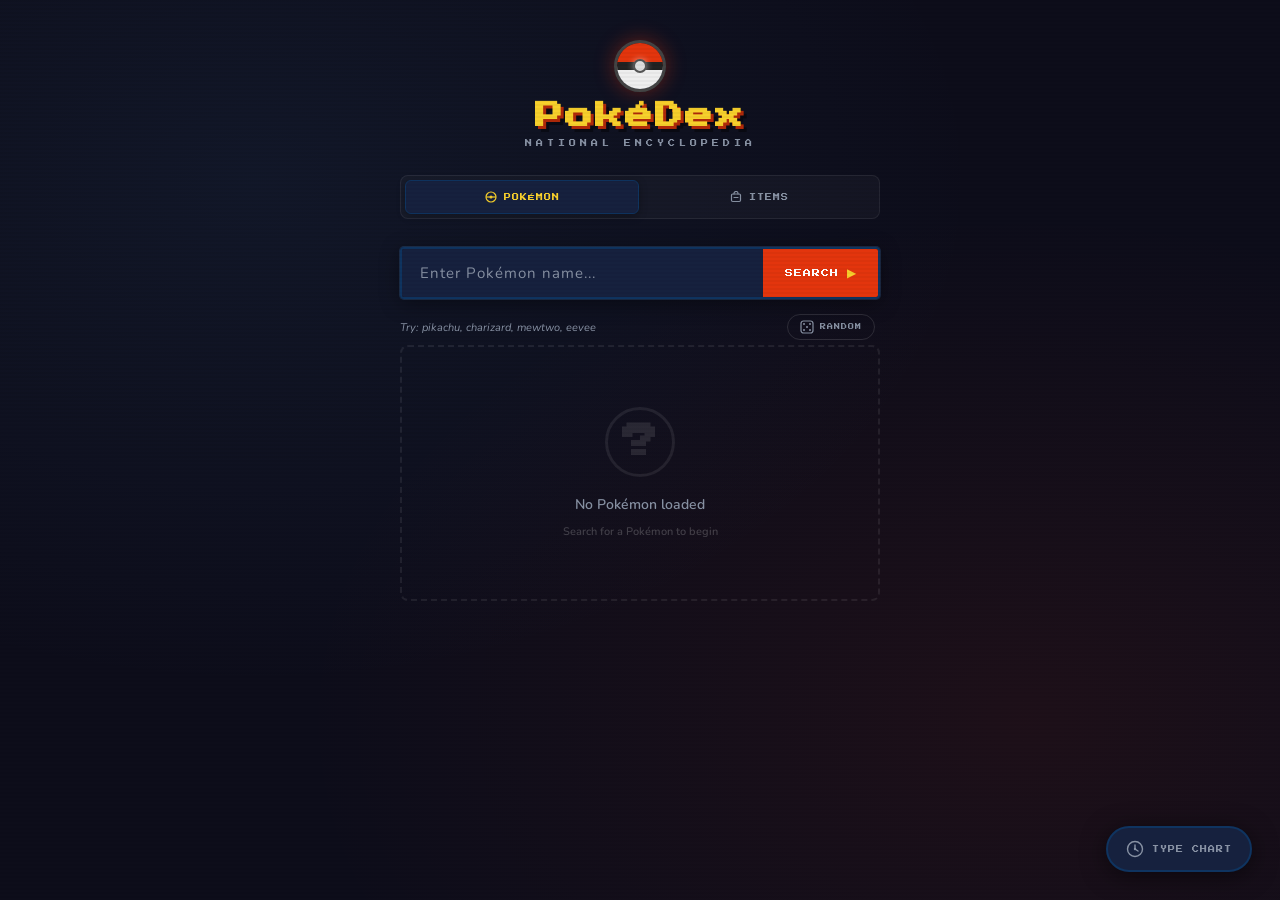
==== commit c4f2e3f8: "added a random item button and fixed the overloading of item attributes" ====
--- a/index.html
+++ b/index.html
@@ -66,10 +66,15 @@
         <div class="search-hint-row">
           <p class="hint">Try: pikachu, charizard, mewtwo, eevee</p>
           <button class="random-btn" id="randomBtn" title="Random Pokémon">
-            <svg width="13" height="13" viewBox="0 0 13 13" fill="none">
-              <path d="M1 4h2l1.5-2h5L11 4h1v6H1V4z" stroke="currentColor" stroke-width="1.1" stroke-linejoin="round" fill="none"/>
-              <circle cx="4.5" cy="7" r="1" fill="currentColor"/>
-              <circle cx="8.5" cy="7" r="1" fill="currentColor"/>
+            <svg width="14" height="14" viewBox="0 0 14 14" fill="none">
+              <!-- Dice body -->
+              <rect x="1" y="1" width="12" height="12" rx="2.5" stroke="currentColor" stroke-width="1.2" fill="none"/>
+              <!-- Five dot pattern like a standard dice face showing 5 -->
+              <circle cx="4"  cy="4"  r="1" fill="currentColor"/>
+              <circle cx="10" cy="4"  r="1" fill="currentColor"/>
+              <circle cx="7"  cy="7"  r="1" fill="currentColor"/>
+              <circle cx="4"  cy="10" r="1" fill="currentColor"/>
+              <circle cx="10" cy="10" r="1" fill="currentColor"/>
             </svg>
             RANDOM
           </button>
@@ -271,7 +276,20 @@
           </div>
           <ul class="autocomplete-list" id="itemAutocompleteList"></ul>
         </div>
-        <p class="hint">Try: potion, master-ball, fire-stone, leftovers</p>
+        <div class="search-hint-row">
+          <p class="hint">Try: potion, master-ball, fire-stone, leftovers</p>
+          <button class="random-btn" id="randomItemBtn" title="Random Item">
+            <svg width="14" height="14" viewBox="0 0 14 14" fill="none">
+              <rect x="1" y="1" width="12" height="12" rx="2.5" stroke="currentColor" stroke-width="1.2" fill="none"/>
+              <circle cx="4"  cy="4"  r="1" fill="currentColor"/>
+              <circle cx="10" cy="4"  r="1" fill="currentColor"/>
+              <circle cx="7"  cy="7"  r="1" fill="currentColor"/>
+              <circle cx="4"  cy="10" r="1" fill="currentColor"/>
+              <circle cx="10" cy="10" r="1" fill="currentColor"/>
+            </svg>
+            RANDOM
+          </button>
+        </div>
       </div>
 
       <div class="card-wrapper">
@@ -286,10 +304,6 @@
         <div class="skeleton-card" id="itemSkeletonCard" style="display:none">
           <div class="card-header">
             <div class="skel skel-id"></div>
-            <div style="display:flex;gap:6px">
-              <div class="skel skel-badge"></div>
-              <div class="skel skel-badge"></div>
-            </div>
           </div>
           <div class="sprite-container" style="padding:24px 0 8px">
             <div class="skel" style="width:96px;height:96px;border-radius:50%"></div>
--- a/style.css
+++ b/style.css
@@ -357,6 +357,7 @@
   white-space: nowrap;
   transition: all 0.15s;
   flex-shrink: 0;
+  margin: 5px;
 }
 
 .random-btn:hover {
@@ -442,12 +443,13 @@
 }
 
 .type-badge {
-  padding: 4px 12px;
+  padding: 4px 8px;
   border-radius: 20px;
   font-family: var(--pixel-font);
   font-size: 7px;
   letter-spacing: 1px;
   text-transform: uppercase;
+  text-align: center;
 }
 
 /* Type colors */
@@ -1137,13 +1139,13 @@
 .type-chart-body::-webkit-scrollbar-track { background: transparent; }
 .type-chart-body::-webkit-scrollbar-thumb { background: var(--card-border); border-radius: 2px; }
 
-/* Each type row */
+/* Each type row — three column grid */
 .tc-row {
   display: grid;
-  grid-template-columns: 72px 1fr 1fr;
-  align-items: center;
+  grid-template-columns: 80px minmax(0, 1fr) minmax(0, 1fr);
+  align-items: start;
   gap: 10px;
-  padding: 8px 0;
+  padding: 10px 0;
   border-bottom: 1px solid rgba(255,255,255,0.04);
 }
 
@@ -1151,19 +1153,27 @@
 
 .tc-type-badge {
   flex-shrink: 0;
+  margin-top: 2px;
 }
 
 .tc-section {
   display: flex;
   flex-direction: column;
   gap: 4px;
+  align-items: flex-start;
+}
+
+.tc-group {
+  display: flex;
+  flex-direction: column;
+  gap: 3px;
+  width: 100%;
 }
 
 .tc-section-label {
   font-family: var(--pixel-font);
   font-size: 5px;
   letter-spacing: 1px;
-  margin-bottom: 2px;
 }
 
 .tc-weak-label  { color: #f85888; }
@@ -1173,15 +1183,20 @@
   display: flex;
   flex-wrap: wrap;
   gap: 4px;
+  align-items: flex-start;
 }
 
 .tc-badge {
-  padding: 2px 7px;
+  padding: 3px 8px;
   border-radius: 10px;
   font-family: var(--pixel-font);
   font-size: 6px;
   letter-spacing: 0.3px;
   text-transform: uppercase;
+  white-space: nowrap;
+  display: inline-flex;
+  align-items: center;
+  justify-content: center;
 }
 
 .tc-none {
